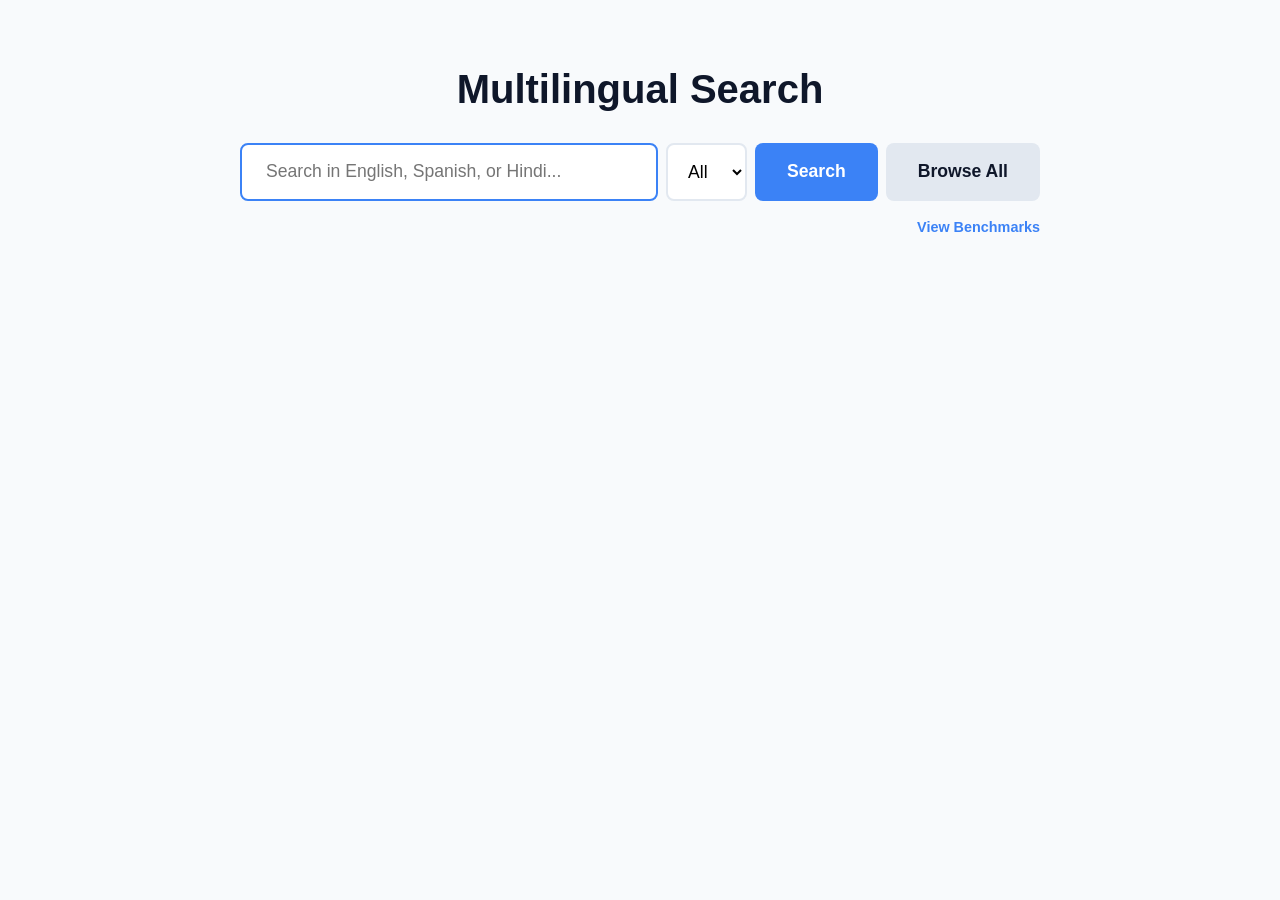
==== templates/index.html @ 810517fe "Complete Multilingual Text Retriever implementation with Classical DSA" ====
<!DOCTYPE html>
<html lang="en">
<head>
    <meta charset="UTF-8">
    <meta name="viewport" content="width=device-width, initial-scale=1.0">
    <title>Multilingual Text Retrieval</title>
    <link rel="stylesheet" href="/static/style.css">
</head>
<body>
    <div class="container">
        <header>
            <h1>Multilingual Search</h1>
            <div class="search-box">
                <input type="text" id="searchInput" placeholder="Search in English, Spanish, or Hindi..." autofocus>
                <select id="langFilter">
                    <option value="all">All</option>
                    <option value="en">EN</option>
                    <option value="es">ES</option>
                    <option value="hi">HI</option>
                </select>
                <button onclick="performSearch()">Search</button>
                <button onclick="performSearch(true)" class="secondary-btn">Browse All</button>
            </div>
            <div class="meta-info">
                <span id="latency" class="latency"></span>
                <a href="/benchmark" class="benchmark-link">View Benchmarks</a>
            </div>
            <div id="correction" class="correction-note" style="display: none;"></div>
        </header>
        
        <main id="resultsContainer">
            <!-- Results will be injected here -->
        </main>
    </div>

    <script>
        document.getElementById('searchInput').addEventListener('keypress', function(e) {
            if (e.key === 'Enter') {
                performSearch();
            }
        });

        async function performSearch(isBrowse = false) {
            let query = document.getElementById('searchInput').value.trim();
            if (isBrowse) {
                query = '';
                document.getElementById('searchInput').value = '';
            } else if (!query) {
                return;
            }

            const lang = document.getElementById('langFilter').value;
            const resultsContainer = document.getElementById('resultsContainer');
            const latencySpan = document.getElementById('latency');
            const correctionDiv = document.getElementById('correction');
            
            resultsContainer.innerHTML = '<div class="loading">Searching...</div>';
            latencySpan.textContent = '';
            correctionDiv.style.display = 'none';

            try {
                const response = await fetch(`/search?q=${encodeURIComponent(query)}&lang=${lang}`);
                const data = await response.json();
                
                latencySpan.textContent = `Query latency: ${data.latency} ms`;
                
                if (data.corrected_query) {
                    correctionDiv.textContent = `Showing results for: ${data.corrected_query}`;
                    correctionDiv.style.display = 'block';
                }

                if (data.results.length === 0) {
                    resultsContainer.innerHTML = '<div class="no-results">No results found.</div>';
                    return;
                }

                resultsContainer.innerHTML = data.results.map(result => `
                    <div class="result-item">
                        <div class="result-header">
                            <h3 class="result-title">${result.title}</h3>
                            <span class="lang-tag">${result.lang.toUpperCase()}</span>
                        </div>
                        <p class="result-snippet">${result.snippet}</p>
                        <div class="result-score">Relevance Score: ${result.score}</div>
                    </div>
                `).join('');
            } catch (error) {
                resultsContainer.innerHTML = '<div class="error">An error occurred during search.</div>';
            }
        }
    </script>
</body>
</html>
---- static/style.css ----
:root {
    --primary-color: #3b82f6;
    --primary-hover: #2563eb;
    --bg-color: #f8fafc;
    --text-main: #1e293b;
    --text-muted: #64748b;
    --border-color: #e2e8f0;
}

body {
    font-family: -apple-system, BlinkMacSystemFont, "Segoe UI", Roboto, Helvetica, Arial, sans-serif;
    background-color: var(--bg-color);
    color: var(--text-main);
    line-height: 1.5;
    margin: 0;
    padding: 0;
}

.container {
    max-width: 800px;
    margin: 0 auto;
    padding: 2rem;
}

header {
    margin-bottom: 2rem;
    text-align: center;
}

h1 {
    font-size: 2.5rem;
    font-weight: 700;
    margin-bottom: 1.5rem;
    color: #0f172a;
}

.search-box {
    display: flex;
    gap: 0.5rem;
    margin-bottom: 1rem;
}

input[type="text"] {
    flex: 1;
    padding: 1rem 1.5rem;
    font-size: 1.1rem;
    border: 2px solid var(--border-color);
    border-radius: 8px;
    outline: none;
    transition: border-color 0.2s;
}

input[type="text"]:focus {
    border-color: var(--primary-color);
}

button {
    padding: 1rem 2rem;
    font-size: 1.1rem;
    font-weight: 600;
    color: white;
    background-color: var(--primary-color);
    border: none;
    border-radius: 8px;
    cursor: pointer;
    transition: background-color 0.2s;
}

button:hover {
    background-color: var(--primary-hover);
}

.meta-info {
    display: flex;
    justify-content: space-between;
    align-items: center;
    font-size: 0.9rem;
    color: var(--text-muted);
}

.benchmark-link {
    color: var(--primary-color);
    text-decoration: none;
    font-weight: 600;
}

.benchmark-link:hover {
    text-decoration: underline;
}

.correction-note {
    text-align: left;
    margin-top: 1rem;
    padding: 0.75rem;
    background-color: #fffbeb;
    color: #b45309;
    border-radius: 6px;
    font-style: italic;
}

.result-item {
    background: white;
    padding: 1.5rem;
    margin-bottom: 1rem;
    border-radius: 8px;
    border: 1px solid var(--border-color);
    box-shadow: 0 1px 3px rgba(0,0,0,0.05);
}

.result-header {
    display: flex;
    align-items: center;
    gap: 1rem;
    margin-bottom: 0.5rem;
}

.result-title {
    margin: 0;
    font-size: 1.25rem;
    color: var(--primary-color);
}

.lang-tag {
    font-size: 0.75rem;
    font-weight: 700;
    padding: 0.2rem 0.5rem;
    background-color: #e0e7ff;
    color: #4338ca;
    border-radius: 4px;
}

.result-snippet {
    margin: 0 0 1rem 0;
    color: var(--text-main);
}

.result-score {
    font-size: 0.85rem;
    color: var(--text-muted);
}

/* Benchmark specific styles */
.benchmark-page header {
    text-align: left;
    display: flex;
    justify-content: space-between;
    align-items: center;
}

.back-link {
    color: var(--text-muted);
    text-decoration: none;
}

.back-link:hover {
    color: var(--text-main);
}

.benchmark-section {
    background: white;
    padding: 2rem;
    border-radius: 8px;
    border: 1px solid var(--border-color);
    margin-bottom: 2rem;
}

.benchmark-table {
    width: 100%;
    border-collapse: collapse;
    margin-top: 1rem;
}

.benchmark-table th, .benchmark-table td {
    padding: 1rem;
    text-align: left;
    border-bottom: 1px solid var(--border-color);
}

.benchmark-table th {
    font-weight: 600;
    color: var(--text-main);
    background-color: #f8fafc;
}

.stat-box {
    text-align: center;
    padding: 2rem;
    background: #f0fdf4;
    border-radius: 8px;
    border: 1px solid #bbf7d0;
}

.stat-value {
    display: block;
    font-size: 3rem;
    font-weight: 700;
    color: #166534;
}

.stat-label {
    color: #15803d;
    font-weight: 500;
}
mark {
    background-color: #fef08a;
    color: #1e293b;
    padding: 0 0.2rem;
    border-radius: 2px;
}  
.secondary-btn {
    background-color: #e2e8f0;
    color: #0f172a;
}
.secondary-btn:hover {
    background-color: #cbd5e1;
}
select {
    padding: 1rem;
    font-size: 1.1rem;
    border: 2px solid var(--border-color);
    border-radius: 8px;
    outline: none;
    background-color: white;
}
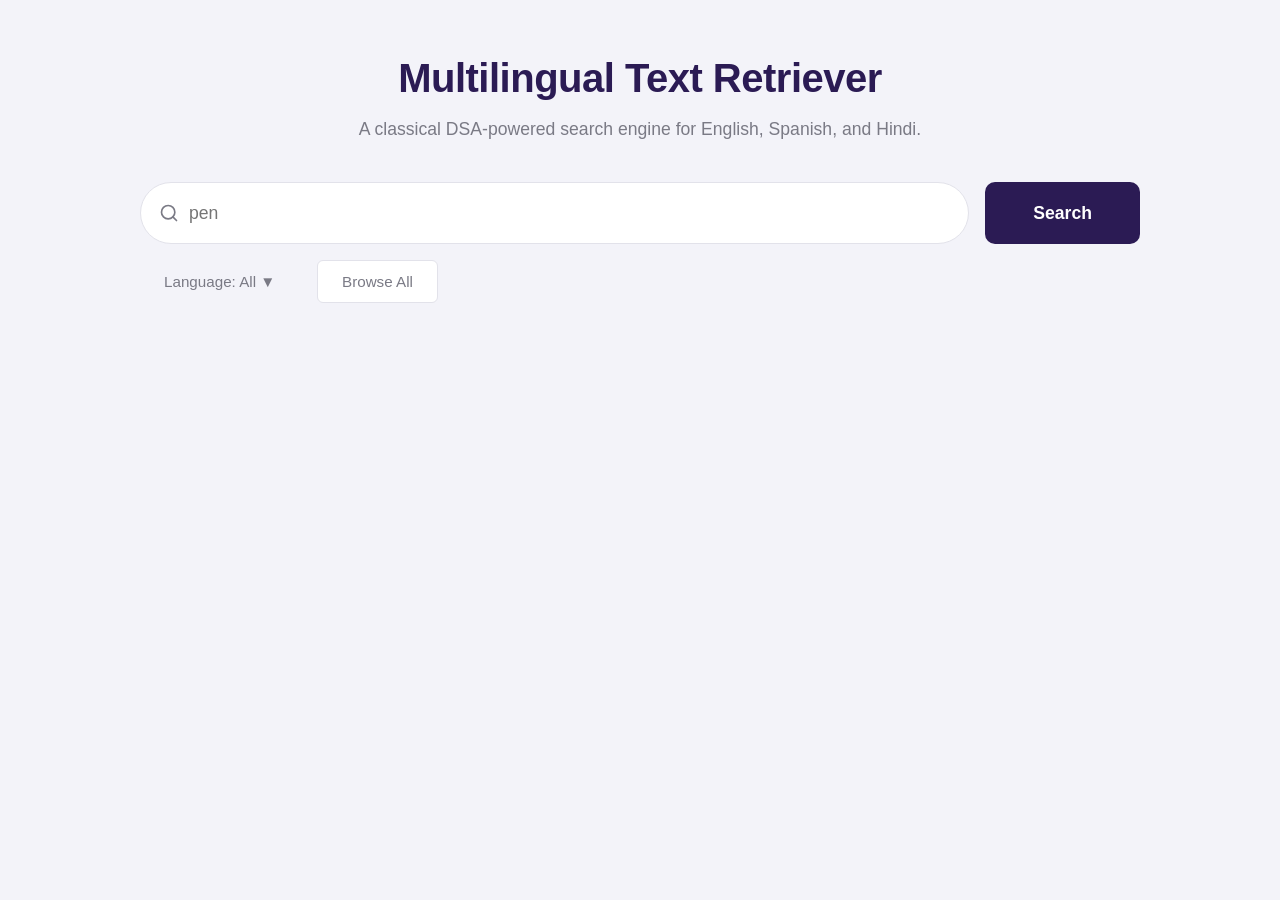
==== commit a54738a7: "fix: link home with ghar in synonym graph and index titles in inverted index" ====
--- a/templates/index.html
+++ b/templates/index.html
@@ -9,19 +9,30 @@
 <body>
     <div class="container">
         <header>
-            <h1>Multilingual Search</h1>
-            <div class="search-box">
-                <input type="text" id="searchInput" placeholder="Search in English, Spanish, or Hindi..." autofocus>
-                <select id="langFilter">
-                    <option value="all">All</option>
-                    <option value="en">EN</option>
-                    <option value="es">ES</option>
-                    <option value="hi">HI</option>
+            <div class="hero-section">
+                <h1>Multilingual Text Retriever</h1>
+                <p class="tagline">A classical DSA-powered search engine for English, Spanish, and Hindi.</p>
+            </div>
+            <div class="search-top-row">
+                <div class="search-input-wrapper">
+                    <svg class="search-icon" xmlns="http://www.w3.org/2000/svg" viewBox="0 0 24 24" fill="none" stroke="#7a7a85" stroke-width="2" stroke-linecap="round" stroke-linejoin="round">
+                        <circle cx="11" cy="11" r="8"></circle>
+                        <line x1="21" y1="21" x2="16.65" y2="16.65"></line>
+                    </svg>
+                    <input type="text" id="searchInput" placeholder="pen" autofocus>
+                </div>
+                <button class="search-btn" onclick="performSearch()">Search</button>
+            </div>
+            <div class="search-bottom-row">
+                <select id="langFilter" class="custom-select">
+                    <option value="all">Language: All ▼</option>
+                    <option value="en">Language: EN</option>
+                    <option value="es">Language: ES</option>
+                    <option value="hi">Language: HI</option>
                 </select>
-                <button onclick="performSearch()">Search</button>
-                <button onclick="performSearch(true)" class="secondary-btn">Browse All</button>
+                <button onclick="performSearch(true)" class="browse-btn">Browse All</button>
             </div>
-            <div class="meta-info">
+            <div class="meta-info" style="display: none;">
                 <span id="latency" class="latency"></span>
                 <a href="/benchmark" class="benchmark-link">View Benchmarks</a>
             </div>
@@ -76,12 +87,13 @@
 
                 resultsContainer.innerHTML = data.results.map(result => `
                     <div class="result-item">
-                        <div class="result-header">
+                        <div class="lang-tag-wrapper">
+                            <span class="lang-tag lang-${result.lang.toLowerCase()}">${result.lang.toUpperCase()}</span>
+                        </div>
+                        <div class="result-content">
                             <h3 class="result-title">${result.title}</h3>
-                            <span class="lang-tag">${result.lang.toUpperCase()}</span>
+                            <p class="result-snippet">${result.snippet}</p>
                         </div>
-                        <p class="result-snippet">${result.snippet}</p>
-                        <div class="result-score">Relevance Score: ${result.score}</div>
                     </div>
                 `).join('');
             } catch (error) {
--- a/static/style.css
+++ b/static/style.css
@@ -1,10 +1,8 @@
 :root {
-    --primary-color: #3b82f6;
-    --primary-hover: #2563eb;
-    --bg-color: #f8fafc;
-    --text-main: #1e293b;
-    --text-muted: #64748b;
-    --border-color: #e2e8f0;
+    --bg-color: #f3f3f9;
+    --text-main: #2d2d32;
+    --text-muted: #7a7a85;
+    --border-color: #e2e2ea;
 }
 
 body {
@@ -17,79 +15,137 @@
 }
 
 .container {
-    max-width: 800px;
+    max-width: 1000px;
     margin: 0 auto;
-    padding: 2rem;
+    padding: 3rem 2rem;
 }
 
 header {
     margin-bottom: 2rem;
-    text-align: center;
 }
 
-h1 {
-    font-size: 2.5rem;
-    font-weight: 700;
-    margin-bottom: 1.5rem;
-    color: #0f172a;
-}
-
-.search-box {
+.search-top-row {
     display: flex;
-    gap: 0.5rem;
+    gap: 1rem;
     margin-bottom: 1rem;
 }
 
-input[type="text"] {
+.search-input-wrapper {
     flex: 1;
-    padding: 1rem 1.5rem;
-    font-size: 1.1rem;
-    border: 2px solid var(--border-color);
-    border-radius: 8px;
-    outline: none;
-    transition: border-color 0.2s;
+    position: relative;
+    display: flex;
+    align-items: center;
 }
 
-input[type="text"]:focus {
-    border-color: var(--primary-color);
+.search-icon {
+    position: absolute;
+    left: 1.2rem;
+    width: 20px;
+    height: 20px;
 }
 
-button {
-    padding: 1rem 2rem;
+input[type="text"] {
+    width: 100%;
+    padding: 1.2rem 1.5rem 1.2rem 3rem;
+    font-size: 1.1rem;
+    border: 1px solid var(--border-color);
+    border-radius: 50px;
+    outline: none;
+    box-sizing: border-box;
+    color: var(--text-main);
+}
+
+.search-btn {
+    padding: 1rem 3rem;
     font-size: 1.1rem;
     font-weight: 600;
     color: white;
-    background-color: var(--primary-color);
+    background-color: #2b1b54;
     border: none;
-    border-radius: 8px;
+    border-radius: 10px;
     cursor: pointer;
-    transition: background-color 0.2s;
 }
 
-button:hover {
-    background-color: var(--primary-hover);
+.search-bottom-row {
+    display: flex;
+    gap: 1rem;
 }
 
-.meta-info {
+.custom-select, .browse-btn {
+    background-color: white;
+    border: 1px solid var(--border-color);
+    border-radius: 6px;
+    color: var(--text-muted);
+    font-size: 0.95rem;
+    padding: 0.75rem 1.5rem;
+    cursor: pointer;
+    box-sizing: border-box;
+}
+
+select#langFilter {
+    border: none;
+    outline: none;
+    background: transparent;
+    color: var(--text-muted);
+    font-size: 0.95rem;
+    cursor: pointer;
+    appearance: none;
+}
+
+.result-item {
+    background: white;
+    padding: 1.5rem;
+    margin-bottom: 1rem;
+    border-radius: 8px;
     display: flex;
-    justify-content: space-between;
-    align-items: center;
-    font-size: 0.9rem;
+    align-items: flex-start;
+    gap: 1.5rem;
+    box-shadow: 0 1px 3px rgba(0,0,0,0.02);
+}
+
+.lang-tag-wrapper {
+    flex-shrink: 0;
+}
+
+.lang-tag {
+    font-size: 0.85rem;
+    font-weight: 700;
+    padding: 0.4rem 0.8rem;
+    color: white;
+    border-radius: 6px;
+    display: inline-block;
+}
+
+.lang-en { background-color: #3bb394; }
+.lang-hi { background-color: #f5a623; }
+.lang-es { background-color: #e06655; }
+
+.result-content {
+    flex: 1;
+}
+
+.result-title {
+    margin: 0 0 0.75rem 0;
+    font-size: 1.1rem;
+    font-weight: 700;
+    color: var(--text-main);
+}
+
+.result-snippet {
+    margin: 0;
+    font-size: 0.95rem;
     color: var(--text-muted);
 }
 
-.benchmark-link {
-    color: var(--primary-color);
-    text-decoration: none;
+mark {
+    background-color: #fdf0c3;
+    color: var(--text-main);
+    padding: 0 0.1rem;
+    border-radius: 3px;
     font-weight: 600;
 }
 
-.benchmark-link:hover {
-    text-decoration: underline;
-}
-
 .correction-note {
-    text-align: left;
     margin-top: 1rem;
     padding: 0.75rem;
     background-color: #fffbeb;
@@ -97,128 +153,19 @@
     border-radius: 6px;
     font-style: italic;
 }
-
-.result-item {
-    background: white;
-    padding: 1.5rem;
-    margin-bottom: 1rem;
-    border-radius: 8px;
-    border: 1px solid var(--border-color);
-    box-shadow: 0 1px 3px rgba(0,0,0,0.05);
+.hero-section {
+    text-align: center;
+    margin-bottom: 2.5rem;
 }
-
-.result-header {
-    display: flex;
-    align-items: center;
-    gap: 1rem;
-    margin-bottom: 0.5rem;
+.hero-section h1 {
+    font-size: 2.5rem;
+    font-weight: 800;
+    color: #2b1b54;
+    margin: 0 0 0.5rem 0;
+    letter-spacing: -0.5px;
 }
-
-.result-title {
+.hero-section .tagline {
+    font-size: 1.1rem;
+    color: var(--text-muted);
     margin: 0;
-    font-size: 1.25rem;
-    color: var(--primary-color);
-}
-
-.lang-tag {
-    font-size: 0.75rem;
-    font-weight: 700;
-    padding: 0.2rem 0.5rem;
-    background-color: #e0e7ff;
-    color: #4338ca;
-    border-radius: 4px;
-}
-
-.result-snippet {
-    margin: 0 0 1rem 0;
-    color: var(--text-main);
-}
-
-.result-score {
-    font-size: 0.85rem;
-    color: var(--text-muted);
-}
-
-/* Benchmark specific styles */
-.benchmark-page header {
-    text-align: left;
-    display: flex;
-    justify-content: space-between;
-    align-items: center;
-}
-
-.back-link {
-    color: var(--text-muted);
-    text-decoration: none;
-}
-
-.back-link:hover {
-    color: var(--text-main);
-}
-
-.benchmark-section {
-    background: white;
-    padding: 2rem;
-    border-radius: 8px;
-    border: 1px solid var(--border-color);
-    margin-bottom: 2rem;
-}
-
-.benchmark-table {
-    width: 100%;
-    border-collapse: collapse;
-    margin-top: 1rem;
-}
-
-.benchmark-table th, .benchmark-table td {
-    padding: 1rem;
-    text-align: left;
-    border-bottom: 1px solid var(--border-color);
-}
-
-.benchmark-table th {
-    font-weight: 600;
-    color: var(--text-main);
-    background-color: #f8fafc;
-}
-
-.stat-box {
-    text-align: center;
-    padding: 2rem;
-    background: #f0fdf4;
-    border-radius: 8px;
-    border: 1px solid #bbf7d0;
-}
-
-.stat-value {
-    display: block;
-    font-size: 3rem;
-    font-weight: 700;
-    color: #166534;
-}
-
-.stat-label {
-    color: #15803d;
-    font-weight: 500;
-}
-mark {
-    background-color: #fef08a;
-    color: #1e293b;
-    padding: 0 0.2rem;
-    border-radius: 2px;
-}  
-.secondary-btn {
-    background-color: #e2e8f0;
-    color: #0f172a;
-}
-.secondary-btn:hover {
-    background-color: #cbd5e1;
-}
-select {
-    padding: 1rem;
-    font-size: 1.1rem;
-    border: 2px solid var(--border-color);
-    border-radius: 8px;
-    outline: none;
-    background-color: white;
 }
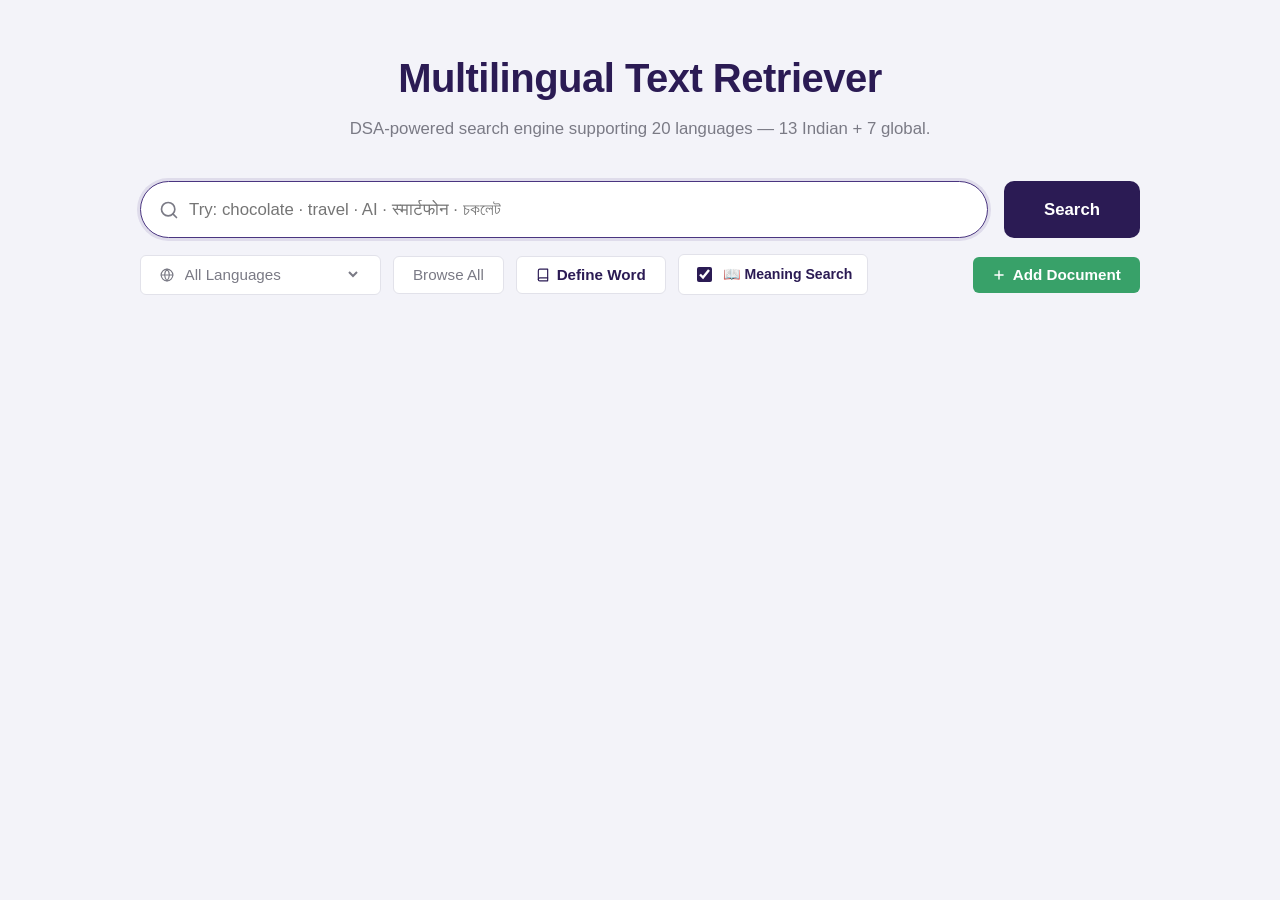
==== commit 752e549d: "feat: integrate Wiktionary semantic meaning retrieval with O(1) LRU cache, clean headword filtering," ====
--- a/templates/index.html
+++ b/templates/index.html
@@ -7,99 +7,578 @@
     <link rel="stylesheet" href="/static/style.css">
 </head>
 <body>
-    <div class="container">
-        <header>
-            <div class="hero-section">
-                <h1>Multilingual Text Retriever</h1>
-                <p class="tagline">A classical DSA-powered search engine for English, Spanish, and Hindi.</p>
+
+<!-- ═══════════════════════  ADD DOCUMENT MODAL  ════════════════════════ -->
+<div id="addModal" class="modal-overlay" style="display:none;" onclick="closeModalOnBackdrop(event)">
+    <div class="modal-box">
+        <h2>➕ Add New Document</h2>
+
+        <label for="newTitle">Title</label>
+        <input type="text" id="newTitle" placeholder="e.g. Biryani Recipe">
+
+        <label for="newLang">Language</label>
+        <select id="newLang">
+            <optgroup label="Indian Languages">
+                <option value="hi">Hindi (हिन्दी)</option>
+                <option value="bn">Bengali (বাংলা)</option>
+                <option value="te">Telugu (తెలుగు)</option>
+                <option value="mr">Marathi (मराठी)</option>
+                <option value="ta">Tamil (தமிழ்)</option>
+                <option value="ur">Urdu (اردو)</option>
+                <option value="gu">Gujarati (ગુજરાતી)</option>
+                <option value="kn">Kannada (ಕನ್ನಡ)</option>
+                <option value="ml">Malayalam (മലയാളം)</option>
+                <option value="or">Odia (ଓଡ଼ିଆ)</option>
+                <option value="pa">Punjabi (ਪੰਜਾਬੀ)</option>
+                <option value="as">Assamese (অসমীয়া)</option>
+                <option value="sa">Sanskrit (संस्कृतम्)</option>
+            </optgroup>
+            <optgroup label="Other Languages">
+                <option value="en" selected>English</option>
+                <option value="es">Spanish (Español)</option>
+                <option value="fr">French (Français)</option>
+                <option value="de">German (Deutsch)</option>
+                <option value="pt">Portuguese (Português)</option>
+                <option value="ar">Arabic (العربية)</option>
+                <option value="zh">Chinese (中文)</option>
+            </optgroup>
+        </select>
+
+        <label for="newText">Content</label>
+        <textarea id="newText" placeholder="Enter the document content here..."></textarea>
+
+        <div class="modal-actions">
+            <button class="btn-cancel" onclick="closeModal()">Cancel</button>
+            <button class="btn-submit" onclick="submitDoc()">Add Document</button>
+        </div>
+    </div>
+</div>
+
+<!-- ═══════════════════════  DEFINE WORD MODAL  ════════════════════════ -->
+<div id="defineModal" class="modal-overlay" style="display:none;" onclick="closeDefineModalOnBackdrop(event)">
+    <div class="modal-box define-modal-box">
+        <div class="modal-header">
+            <h2>📖 Wiktionary Dictionary Lookup</h2>
+            <button class="modal-close-x" onclick="closeDefineModal()" title="Close">✕</button>
+        </div>
+        <p class="modal-subtitle">Instant word meanings across 20+ languages powered by Wiktionary REST API & LRU Caching.</p>
+
+        <div class="define-input-group">
+            <input type="text" id="defineWordInput" placeholder="Enter any word (e.g., algorithm, tecnología, किताब)..." onkeypress="handleDefineKeyPress(event)">
+            <select id="defineLangSelect">
+                <option value="all">Auto / All Languages</option>
+                <optgroup label="Indian Languages">
+                    <option value="hi">Hindi (हिन्दी)</option>
+                    <option value="bn">Bengali (বাংলা)</option>
+                    <option value="te">Telugu (తెలుగు)</option>
+                    <option value="mr">Marathi (मराठी)</option>
+                    <option value="ta">Tamil (தமிழ்)</option>
+                    <option value="ur">Urdu (اردو)</option>
+                    <option value="gu">Gujarati (ગુજરાતી)</option>
+                    <option value="kn">Kannada (ಕನ್ನಡ)</option>
+                    <option value="ml">Malayalam (മലയാളം)</option>
+                    <option value="or">Odia (ଓଡ଼ିଆ)</option>
+                    <option value="pa">Punjabi (ਪੰਜਾਬੀ)</option>
+                    <option value="as">Assamese (অসমীয়া)</option>
+                    <option value="sa">Sanskrit (संस्कृतम्)</option>
+                </optgroup>
+                <optgroup label="Other Languages">
+                    <option value="en">English</option>
+                    <option value="es">Spanish (Español)</option>
+                    <option value="fr">French (Français)</option>
+                    <option value="de">German (Deutsch)</option>
+                    <option value="pt">Portuguese (Português)</option>
+                    <option value="ar">Arabic (العربية)</option>
+                    <option value="zh">Chinese (中文)</option>
+                </optgroup>
+            </select>
+            <button class="btn-lookup" onclick="lookupDefinitionModal()">Lookup</button>
+        </div>
+
+        <div id="modalDefinitionResult" class="definition-result-area"></div>
+    </div>
+</div>
+
+<!-- ═══════════════════════  MAIN PAGE  ═════════════════════════════════ -->
+<div class="container">
+    <header>
+        <div class="hero-section">
+            <h1>Multilingual Text Retriever</h1>
+            <p class="tagline">DSA-powered search engine supporting 20 languages — 13 Indian + 7 global.</p>
+        </div>
+
+        <!-- Search bar -->
+        <div class="search-top-row">
+            <div class="search-input-wrapper">
+                <svg class="search-icon" xmlns="http://www.w3.org/2000/svg" viewBox="0 0 24 24"
+                     fill="none" stroke="#7a7a85" stroke-width="2" stroke-linecap="round" stroke-linejoin="round">
+                    <circle cx="11" cy="11" r="8"></circle>
+                    <line x1="21" y1="21" x2="16.65" y2="16.65"></line>
+                </svg>
+                <input type="text" id="searchInput"
+                       placeholder="Try: chocolate · travel · AI · स्मार्टफोन · চকলেট"
+                       autofocus>
             </div>
-            <div class="search-top-row">
-                <div class="search-input-wrapper">
-                    <svg class="search-icon" xmlns="http://www.w3.org/2000/svg" viewBox="0 0 24 24" fill="none" stroke="#7a7a85" stroke-width="2" stroke-linecap="round" stroke-linejoin="round">
-                        <circle cx="11" cy="11" r="8"></circle>
-                        <line x1="21" y1="21" x2="16.65" y2="16.65"></line>
-                    </svg>
-                    <input type="text" id="searchInput" placeholder="pen" autofocus>
-                </div>
-                <button class="search-btn" onclick="performSearch()">Search</button>
+            <button class="search-btn" onclick="performSearch()">Search</button>
+        </div>
+
+        <!-- Controls row -->
+        <div class="search-bottom-row">
+            <div class="custom-select-wrapper">
+                <svg width="14" height="14" viewBox="0 0 24 24" fill="none"
+                     stroke="#7a7a85" stroke-width="2" stroke-linecap="round" stroke-linejoin="round">
+                    <circle cx="12" cy="12" r="10"/><line x1="2" y1="12" x2="22" y2="12"/>
+                    <path d="M12 2a15.3 15.3 0 0 1 4 10 15.3 15.3 0 0 1-4 10 15.3 15.3 0 0 1-4-10 15.3 15.3 0 0 1 4-10z"/>
+                </svg>
+                <select id="langFilter" onchange="performSearch()">
+                    <option value="all">All Languages</option>
+                    <optgroup label="Indian Languages">
+                        <option value="hi">Hindi (हिन्दी)</option>
+                        <option value="bn">Bengali (বাংলা)</option>
+                        <option value="te">Telugu (తెలుగు)</option>
+                        <option value="mr">Marathi (मराठी)</option>
+                        <option value="ta">Tamil (தமிழ்)</option>
+                        <option value="ur">Urdu (اردو)</option>
+                        <option value="gu">Gujarati (ગુજરાતી)</option>
+                        <option value="kn">Kannada (ಕನ್ನಡ)</option>
+                        <option value="ml">Malayalam (മലയാളം)</option>
+                        <option value="or">Odia (ଓଡ଼ିଆ)</option>
+                        <option value="pa">Punjabi (ਪੰਜਾਬੀ)</option>
+                        <option value="as">Assamese (অসমীয়া)</option>
+                        <option value="sa">Sanskrit (संस्कृतम्)</option>
+                    </optgroup>
+                    <optgroup label="Other Languages">
+                        <option value="en">English</option>
+                        <option value="es">Spanish (Español)</option>
+                        <option value="fr">French (Français)</option>
+                        <option value="de">German (Deutsch)</option>
+                        <option value="pt">Portuguese (Português)</option>
+                        <option value="ar">Arabic (العربية)</option>
+                        <option value="zh">Chinese (中文)</option>
+                    </optgroup>
+                </select>
             </div>
-            <div class="search-bottom-row">
-                <select id="langFilter" class="custom-select">
-                    <option value="all">Language: All ▼</option>
-                    <option value="en">Language: EN</option>
-                    <option value="es">Language: ES</option>
-                    <option value="hi">Language: HI</option>
-                </select>
-                <button onclick="performSearch(true)" class="browse-btn">Browse All</button>
+
+            <button class="browse-btn" onclick="performSearch(true)">Browse All</button>
+
+            <button class="define-trigger-btn" onclick="openDefineModal()">
+                <svg width="14" height="14" viewBox="0 0 24 24" fill="none" stroke="currentColor" stroke-width="2" stroke-linecap="round" stroke-linejoin="round">
+                    <path d="M4 19.5A2.5 2.5 0 0 1 6.5 17H20"/>
+                    <path d="M6.5 2H20v20H6.5A2.5 2.5 0 0 1 4 19.5v-15A2.5 2.5 0 0 1 6.5 2z"/>
+                </svg>
+                Define Word
+            </button>
+
+            <label class="toggle-meaning-label" title="Search documents that have the same dictionary meaning (via Wiktionary API)">
+                <input type="checkbox" id="meaningToggle" checked onchange="performSearch()">
+                <span>📖 Meaning Search</span>
+            </label>
+
+            <button class="add-doc-btn" onclick="openModal()">
+                <svg width="14" height="14" viewBox="0 0 24 24" fill="none"
+                     stroke="white" stroke-width="2.5" stroke-linecap="round">
+                    <line x1="12" y1="5" x2="12" y2="19"/><line x1="5" y1="12" x2="19" y2="12"/>
+                </svg>
+                Add Document
+            </button>
+        </div>
+
+        <!-- Latency + benchmark -->
+        <div class="meta-info" id="metaInfo" style="display:none;">
+            <span id="latency" class="latency"></span>
+            <a href="/benchmark" class="benchmark-link">View Benchmarks →</a>
+        </div>
+
+        <!-- Spell-correction note -->
+        <div id="correction" class="correction-note" style="display:none;"></div>
+    </header>
+
+    <!-- Wiktionary Inline Definition Box -->
+    <div id="inlineDefinitionBox" style="display:none;"></div>
+
+    <main id="resultsContainer">
+        <!-- results injected here -->
+    </main>
+</div>
+
+<!-- ═══════════════════════  SCRIPTS  ═══════════════════════════════════ -->
+<script>
+// ── Language display map ──────────────────────────────────────────────────
+const LANG_NAMES = {
+    hi:'HI', bn:'BN', te:'TE', mr:'MR', ta:'TA', ur:'UR',
+    gu:'GU', kn:'KN', ml:'ML', or:'OR', pa:'PA', as:'AS', sa:'SA',
+    en:'EN', es:'ES', fr:'FR', de:'DE', pt:'PT', ar:'AR', zh:'ZH'
+};
+
+// ── Search ────────────────────────────────────────────────────────────────
+document.getElementById('searchInput').addEventListener('keypress', e => {
+    if (e.key === 'Enter') performSearch();
+});
+
+async function performSearch(isBrowse = false) {
+    let query = document.getElementById('searchInput').value.trim();
+    const inlineDefBox = document.getElementById('inlineDefinitionBox');
+    inlineDefBox.style.display = 'none';
+    inlineDefBox.innerHTML = '';
+
+    if (isBrowse) {
+        query = '';
+        document.getElementById('searchInput').value = '';
+    } else if (!query) {
+        return;
+    }
+
+    const lang = document.getElementById('langFilter').value;
+    const useMeaning = document.getElementById('meaningToggle') ? document.getElementById('meaningToggle').checked : true;
+    const resultsContainer = document.getElementById('resultsContainer');
+    const latencySpan      = document.getElementById('latency');
+    const correctionDiv    = document.getElementById('correction');
+    const metaInfo         = document.getElementById('metaInfo');
+
+    resultsContainer.innerHTML = '<div class="loading">Searching & retrieving meanings...</div>';
+    latencySpan.textContent = '';
+    correctionDiv.style.display = 'none';
+
+    try {
+        const res  = await fetch(`/search?q=${encodeURIComponent(query)}&lang=${lang}&meaning=${useMeaning}`);
+        const data = await res.json();
+
+        metaInfo.style.display = 'flex';
+        latencySpan.textContent = `⏱ ${data.latency} ms`;
+
+        if (data.corrected_query) {
+            correctionDiv.innerHTML = `Did you mean: "<strong>${escapeHtml(data.corrected_query)}</strong>"? 
+                <a href="javascript:void(0)" onclick="openDefineModal('${escapeJs(data.corrected_query)}', '${lang}')" style="margin-left:0.5rem;color:var(--accent);text-decoration:underline;">📖 Define</a>`;
+            correctionDiv.style.display = 'block';
+        }
+
+        // Display Meaning Search Banner if Wiktionary returned definitions
+        if (data.meaning_info && data.meaning_info.definitions && data.meaning_info.definitions.length > 0) {
+            const mInfo = data.meaning_info;
+            const defsHtml = mInfo.definitions.map(d => `
+                <div class="meaning-def-item">
+                    <strong>${escapeHtml(d.word)}</strong>: ${escapeHtml(d.summary)}
+                    ${d.wiktionary_url ? `<a href="${d.wiktionary_url}" target="_blank" rel="noopener" style="margin-left:0.4rem;font-size:0.8rem;color:var(--accent-light);">Wiktionary ↗</a>` : ''}
+                </div>
+            `).join('');
+
+            const termsHtml = (mInfo.meaning_terms && mInfo.meaning_terms.length > 0)
+                ? `<div class="meaning-expansion-pills">
+                    <span>Expanded meaning concepts in index:</span>
+                    ${mInfo.meaning_terms.map(t => `<span class="meaning-expansion-pill">${escapeHtml(t)}</span>`).join('')}
+                   </div>`
+                : '';
+
+            inlineDefBox.innerHTML = `
+                <div class="meaning-search-banner">
+                    <div class="meaning-banner-header">
+                        <div class="meaning-banner-title">
+                            <span>📖 Wiktionary Meaning Search Active</span>
+                            <span class="meaning-banner-cached">Semantic Retrieval</span>
+                        </div>
+                        <button class="definition-close-btn" onclick="dismissInlineDefinition()" title="Dismiss">✕</button>
+                    </div>
+                    ${defsHtml}
+                    ${termsHtml}
+                </div>
+            `;
+            inlineDefBox.style.display = 'block';
+        } else if (query) {
+            const primaryWord = (data.query_terms && data.query_terms.length > 0)
+                ? data.query_terms[0]
+                : query.split(/\s+/)[0];
+            if (primaryWord) {
+                fetchInlineDefinition(primaryWord, lang);
+            }
+        }
+
+        if (data.results.length === 0) {
+            resultsContainer.innerHTML = '<div class="no-results">No results found. Try a different query or language.</div>';
+            return;
+        }
+
+        resultsContainer.innerHTML = data.results.map(r => {
+            let pills = [];
+            if (r.matched_by_meaning && r.matched_by_meaning.length > 0) {
+                pills.push(`<span class="match-pill meaning-pill" title="Retrieved via Wiktionary semantic meaning">💡 Matched Meaning: <strong>${escapeHtml(r.matched_by_meaning.join(', '))}</strong></span>`);
+            }
+            if (r.matched_by_exact && r.matched_by_exact.length > 0) {
+                pills.push(`<span class="match-pill exact-pill" title="Exact query match">✓ Exact: <strong>${escapeHtml(r.matched_by_exact.join(', '))}</strong></span>`);
+            }
+            if (r.matched_by_synonym && r.matched_by_synonym.length > 0) {
+                pills.push(`<span class="match-pill syn-pill" title="Cross-lingual synonym">🌐 Synonym: <strong>${escapeHtml(r.matched_by_synonym.join(', '))}</strong></span>`);
+            }
+            const matchRow = pills.length > 0 ? `<div class="match-reasons-row">${pills.join('')}</div>` : '';
+
+            return `
+                <div class="result-item" id="doc-${r.id}">
+                    <button class="delete-btn" onclick="deleteDoc('${r.id}')" title="Delete document">✕</button>
+                    <div class="lang-tag-wrapper">
+                        <span class="lang-tag lang-${r.lang.toLowerCase()}">${LANG_NAMES[r.lang.toLowerCase()] || r.lang.toUpperCase()}</span>
+                    </div>
+                    <div class="result-content">
+                        <h3 class="result-title">
+                            ${r.title}
+                            <button class="define-word-mini-btn" onclick="openDefineModalForTitle('${escapeJs(r.title)}', '${r.lang}')" title="Look up meaning in Wiktionary">📖</button>
+                        </h3>
+                        <p class="result-snippet">${r.snippet}</p>
+                        ${matchRow}
+                        ${r.score !== 'N/A' ? `<p class="result-score">Score: ${r.score}</p>` : ''}
+                    </div>
+                </div>
+            `;
+        }).join('');
+    } catch (err) {
+        resultsContainer.innerHTML = '<div class="error">An error occurred during search. Please try again.</div>';
+    }
+}
+
+// ── Delete document ───────────────────────────────────────────────────────
+async function deleteDoc(docId) {
+    if (!confirm('Delete this document from the index?')) return;
+    try {
+        const res = await fetch(`/delete_document/${docId}`, { method: 'DELETE' });
+        const data = await res.json();
+        if (data.success) {
+            const card = document.getElementById(`doc-${docId}`);
+            if (card) {
+                card.style.transition = 'opacity 0.3s, transform 0.3s';
+                card.style.opacity = '0';
+                card.style.transform = 'translateX(20px)';
+                setTimeout(() => card.remove(), 300);
+            }
+            showToast('Document deleted.', 'success');
+        } else {
+            showToast(data.error || 'Could not delete.', 'error');
+        }
+    } catch {
+        showToast('Network error.', 'error');
+    }
+}
+
+// ── Add document modal ────────────────────────────────────────────────────
+function openModal() {
+    document.getElementById('addModal').style.display = 'flex';
+    document.getElementById('newTitle').focus();
+}
+function closeModal() {
+    document.getElementById('addModal').style.display = 'none';
+    document.getElementById('newTitle').value = '';
+    document.getElementById('newText').value  = '';
+    document.getElementById('newLang').value  = 'en';
+}
+function closeModalOnBackdrop(e) {
+    if (e.target === document.getElementById('addModal')) closeModal();
+}
+
+async function submitDoc() {
+    const title = document.getElementById('newTitle').value.trim();
+    const lang  = document.getElementById('newLang').value;
+    const text  = document.getElementById('newText').value.trim();
+
+    if (!title || !text) {
+        showToast('Please fill in both Title and Content.', 'error');
+        return;
+    }
+
+    try {
+        const res  = await fetch('/add_document', {
+            method: 'POST',
+            headers: { 'Content-Type': 'application/json' },
+            body: JSON.stringify({ title, lang, text })
+        });
+        const data = await res.json();
+
+        if (data.success) {
+            showToast(`Document "${title}" added (ID: ${data.id}).`, 'success');
+            closeModal();
+            // Refresh current view
+            const q = document.getElementById('searchInput').value.trim();
+            if (q) performSearch(); else performSearch(true);
+        } else {
+            showToast(data.error || 'Could not add document.', 'error');
+        }
+    } catch {
+        showToast('Network error.', 'error');
+    }
+}
+
+// ── Toast helper ──────────────────────────────────────────────────────────
+function showToast(msg, type = 'success') {
+    const t = document.createElement('div');
+    t.className = `toast ${type}`;
+    t.textContent = msg;
+    document.body.appendChild(t);
+    setTimeout(() => {
+        t.style.transition = 'opacity 0.4s';
+        t.style.opacity = '0';
+        setTimeout(() => t.remove(), 400);
+    }, 3000);
+}
+
+// ── Wiktionary Integration ────────────────────────────────────────────────
+function escapeHtml(str) {
+    if (!str) return '';
+    return String(str)
+        .replace(/&/g, '&amp;')
+        .replace(/</g, '&lt;')
+        .replace(/>/g, '&gt;')
+        .replace(/"/g, '&quot;')
+        .replace(/'/g, '&#039;');
+}
+
+function escapeJs(str) {
+    if (!str) return '';
+    return String(str).replace(/\\/g, '\\\\').replace(/'/g, "\\'").replace(/"/g, '\\"');
+}
+
+function renderDefinitionHtml(data, isInline = false) {
+    const cacheBadge = data.cached
+        ? `<span class="definition-cache-badge" title="Retrieved instantly from in-memory LRU cache">⚡ LRU Cache (O(1))</span>`
+        : `<span class="definition-cache-badge" style="background:#ecfdf5;color:#065f46;" title="Fetched via Wiktionary REST API">🌐 Wiktionary API</span>`;
+
+    const closeBtn = isInline
+        ? `<button class="definition-close-btn" onclick="dismissInlineDefinition()" title="Dismiss definition">✕</button>`
+        : '';
+
+    let entriesHtml = '';
+    if (data.entries && data.entries.length > 0) {
+        entriesHtml = data.entries.map(entry => `
+            <div class="definition-entry">
+                <div class="definition-entry-meta">
+                    <span class="definition-pos">${escapeHtml(entry.part_of_speech || 'Definition')}</span>
+                    <span class="definition-lang-badge">• ${escapeHtml(entry.language)}</span>
+                </div>
+                <ol class="definition-list">
+                    ${entry.definitions.map(d => `<li>${escapeHtml(d)}</li>`).join('')}
+                </ol>
             </div>
-            <div class="meta-info" style="display: none;">
-                <span id="latency" class="latency"></span>
-                <a href="/benchmark" class="benchmark-link">View Benchmarks</a>
+        `).join('');
+    } else {
+        entriesHtml = `<p style="color:var(--text-muted);font-style:italic;margin:0.5rem 0;">No definition entries available.</p>`;
+    }
+
+    return `
+        <div class="definition-card">
+            <div class="definition-header">
+                <div class="definition-title-group">
+                    <h3 class="definition-word">📖 ${escapeHtml(data.word)}</h3>
+                    ${cacheBadge}
+                    <span class="definition-source-badge">Wiktionary</span>
+                </div>
+                <div class="definition-actions">
+                    <a href="${data.wiktionary_url || ('https://en.wiktionary.org/wiki/' + encodeURIComponent(data.word))}" 
+                       target="_blank" rel="noopener" class="definition-link">
+                        Wiktionary Page ↗
+                    </a>
+                    ${closeBtn}
+                </div>
             </div>
-            <div id="correction" class="correction-note" style="display: none;"></div>
-        </header>
-        
-        <main id="resultsContainer">
-            <!-- Results will be injected here -->
-        </main>
-    </div>
-
-    <script>
-        document.getElementById('searchInput').addEventListener('keypress', function(e) {
-            if (e.key === 'Enter') {
-                performSearch();
-            }
-        });
-
-        async function performSearch(isBrowse = false) {
-            let query = document.getElementById('searchInput').value.trim();
-            if (isBrowse) {
-                query = '';
-                document.getElementById('searchInput').value = '';
-            } else if (!query) {
-                return;
-            }
-
-            const lang = document.getElementById('langFilter').value;
-            const resultsContainer = document.getElementById('resultsContainer');
-            const latencySpan = document.getElementById('latency');
-            const correctionDiv = document.getElementById('correction');
-            
-            resultsContainer.innerHTML = '<div class="loading">Searching...</div>';
-            latencySpan.textContent = '';
-            correctionDiv.style.display = 'none';
-
-            try {
-                const response = await fetch(`/search?q=${encodeURIComponent(query)}&lang=${lang}`);
-                const data = await response.json();
-                
-                latencySpan.textContent = `Query latency: ${data.latency} ms`;
-                
-                if (data.corrected_query) {
-                    correctionDiv.textContent = `Showing results for: ${data.corrected_query}`;
-                    correctionDiv.style.display = 'block';
-                }
-
-                if (data.results.length === 0) {
-                    resultsContainer.innerHTML = '<div class="no-results">No results found.</div>';
-                    return;
-                }
-
-                resultsContainer.innerHTML = data.results.map(result => `
-                    <div class="result-item">
-                        <div class="lang-tag-wrapper">
-                            <span class="lang-tag lang-${result.lang.toLowerCase()}">${result.lang.toUpperCase()}</span>
-                        </div>
-                        <div class="result-content">
-                            <h3 class="result-title">${result.title}</h3>
-                            <p class="result-snippet">${result.snippet}</p>
-                        </div>
-                    </div>
-                `).join('');
-            } catch (error) {
-                resultsContainer.innerHTML = '<div class="error">An error occurred during search.</div>';
-            }
-        }
-    </script>
+            <div class="definition-entries-container">
+                ${entriesHtml}
+            </div>
+        </div>
+    `;
+}
+
+async function fetchInlineDefinition(word, lang) {
+    const inlineBox = document.getElementById('inlineDefinitionBox');
+    if (!word) {
+        inlineBox.style.display = 'none';
+        return;
+    }
+
+    try {
+        const langParam = lang && lang !== 'all' ? `?lang=${encodeURIComponent(lang)}` : '';
+        const res = await fetch(`/api/define/${encodeURIComponent(word)}${langParam}`);
+        const data = await res.json();
+
+        if (data.found && data.entries && data.entries.length > 0) {
+            inlineBox.innerHTML = renderDefinitionHtml(data, true);
+            inlineBox.style.display = 'block';
+        } else {
+            inlineBox.style.display = 'none';
+            inlineBox.innerHTML = '';
+        }
+    } catch {
+        inlineBox.style.display = 'none';
+    }
+}
+
+function dismissInlineDefinition() {
+    const inlineBox = document.getElementById('inlineDefinitionBox');
+    inlineBox.style.display = 'none';
+    inlineBox.innerHTML = '';
+}
+
+function openDefineModal(initialWord = '', lang = 'all') {
+    const modal = document.getElementById('defineModal');
+    const input = document.getElementById('defineWordInput');
+    const select = document.getElementById('defineLangSelect');
+    const resultArea = document.getElementById('modalDefinitionResult');
+
+    modal.style.display = 'flex';
+    input.value = initialWord || '';
+    select.value = lang || 'all';
+    resultArea.innerHTML = '';
+
+    input.focus();
+    if (initialWord) {
+        lookupDefinitionModal();
+    }
+}
+
+function closeDefineModal() {
+    document.getElementById('defineModal').style.display = 'none';
+}
+
+function closeDefineModalOnBackdrop(e) {
+    if (e.target === document.getElementById('defineModal')) closeDefineModal();
+}
+
+function handleDefineKeyPress(e) {
+    if (e.key === 'Enter') lookupDefinitionModal();
+}
+
+async function lookupDefinitionModal() {
+    const word = document.getElementById('defineWordInput').value.trim();
+    const lang = document.getElementById('defineLangSelect').value;
+    const resultArea = document.getElementById('modalDefinitionResult');
+
+    if (!word) {
+        showToast('Please enter a word to define.', 'error');
+        return;
+    }
+
+    resultArea.innerHTML = '<div class="loading" style="padding:1.5rem 0;">Searching Wiktionary...</div>';
+
+    try {
+        const langParam = lang && lang !== 'all' ? `?lang=${encodeURIComponent(lang)}` : '';
+        const res = await fetch(`/api/define/${encodeURIComponent(word)}${langParam}`);
+        const data = await res.json();
+
+        if (data.found && data.entries && data.entries.length > 0) {
+            resultArea.innerHTML = renderDefinitionHtml(data, false);
+        } else {
+            resultArea.innerHTML = `
+                <div style="padding:1.5rem;text-align:center;color:var(--text-muted);background:#fafafa;border-radius:8px;border:1px solid #eee;">
+                    <p style="margin:0 0 0.5rem 0;font-weight:600;color:var(--text-main);">No definition found for "${escapeHtml(word)}"</p>
+                    <p style="font-size:0.88rem;margin:0;">Make sure the spelling is correct, or try selecting a different language edition.</p>
+                </div>
+            `;
+        }
+    } catch (err) {
+        resultArea.innerHTML = '<div class="error" style="padding:1.5rem 0;">Failed to fetch word meaning. Please check your connection.</div>';
+    }
+}
+
+function openDefineModalForTitle(rawTitle, lang) {
+    // Strip HTML tags and select first word of document title
+    const cleanText = rawTitle.replace(/<[^>]+>/g, '').trim();
+    const firstWord = cleanText.split(/\s+/)[0];
+    openDefineModal(firstWord, lang);
+}
+
+</script>
 </body>
 </html>
--- a/static/style.css
+++ b/static/style.css
@@ -3,8 +3,14 @@
     --text-main: #2d2d32;
     --text-muted: #7a7a85;
     --border-color: #e2e2ea;
-}
-
+    --accent: #2b1b54;
+    --accent-light: #4a3580;
+    --danger: #e53e3e;
+    --danger-hover: #c53030;
+    --success: #38a169;
+}
+
+/* ─── Base ─────────────────────────────────────────────── */
 body {
     font-family: -apple-system, BlinkMacSystemFont, "Segoe UI", Roboto, Helvetica, Arial, sans-serif;
     background-color: var(--bg-color);
@@ -20,152 +26,746 @@
     padding: 3rem 2rem;
 }
 
-header {
-    margin-bottom: 2rem;
-}
-
+header { margin-bottom: 2rem; }
+
+/* ─── Hero ──────────────────────────────────────────────── */
+.hero-section {
+    text-align: center;
+    margin-bottom: 2.5rem;
+}
+.hero-section h1 {
+    font-size: 2.5rem;
+    font-weight: 800;
+    color: var(--accent);
+    margin: 0 0 0.5rem 0;
+    letter-spacing: -0.5px;
+}
+.hero-section .tagline {
+    font-size: 1.05rem;
+    color: var(--text-muted);
+    margin: 0;
+}
+
+/* ─── Search bar ────────────────────────────────────────── */
 .search-top-row {
     display: flex;
     gap: 1rem;
     margin-bottom: 1rem;
 }
-
 .search-input-wrapper {
     flex: 1;
     position: relative;
     display: flex;
     align-items: center;
 }
-
 .search-icon {
     position: absolute;
     left: 1.2rem;
     width: 20px;
     height: 20px;
 }
-
 input[type="text"] {
     width: 100%;
-    padding: 1.2rem 1.5rem 1.2rem 3rem;
-    font-size: 1.1rem;
+    padding: 1.1rem 1.5rem 1.1rem 3rem;
+    font-size: 1.05rem;
     border: 1px solid var(--border-color);
     border-radius: 50px;
     outline: none;
     box-sizing: border-box;
     color: var(--text-main);
-}
-
+    background: #fff;
+}
+input[type="text"]:focus {
+    border-color: var(--accent-light);
+    box-shadow: 0 0 0 3px rgba(74, 53, 128, 0.12);
+}
 .search-btn {
-    padding: 1rem 3rem;
-    font-size: 1.1rem;
+    padding: 1rem 2.5rem;
+    font-size: 1.05rem;
     font-weight: 600;
     color: white;
-    background-color: #2b1b54;
+    background-color: var(--accent);
     border: none;
     border-radius: 10px;
     cursor: pointer;
-}
-
+    white-space: nowrap;
+    transition: background 0.2s;
+}
+.search-btn:hover { background-color: var(--accent-light); }
+
+/* ─── Bottom row (lang + browse + add) ─────────────────── */
 .search-bottom-row {
     display: flex;
-    gap: 1rem;
-}
-
-.custom-select, .browse-btn {
-    background-color: white;
+    gap: 0.75rem;
+    align-items: center;
+    flex-wrap: wrap;
+}
+.custom-select-wrapper {
+    background: white;
     border: 1px solid var(--border-color);
     border-radius: 6px;
-    color: var(--text-muted);
-    font-size: 0.95rem;
-    padding: 0.75rem 1.5rem;
-    cursor: pointer;
-    box-sizing: border-box;
-}
-
-select#langFilter {
+    padding: 0.6rem 1.2rem;
+    display: flex;
+    align-items: center;
+    gap: 0.4rem;
+}
+.custom-select-wrapper select {
     border: none;
     outline: none;
     background: transparent;
     color: var(--text-muted);
     font-size: 0.95rem;
     cursor: pointer;
-    appearance: none;
-}
-
-.result-item {
-    background: white;
-    padding: 1.5rem;
-    margin-bottom: 1rem;
-    border-radius: 8px;
-    display: flex;
-    align-items: flex-start;
+    max-width: 180px;
+}
+.browse-btn {
+    background: white;
+    border: 1px solid var(--border-color);
+    border-radius: 6px;
+    color: var(--text-muted);
+    font-size: 0.95rem;
+    padding: 0.6rem 1.2rem;
+    cursor: pointer;
+    transition: background 0.2s;
+}
+.browse-btn:hover { background: #eee; }
+.add-doc-btn {
+    margin-left: auto;
+    background: var(--success);
+    border: none;
+    border-radius: 6px;
+    color: white;
+    font-size: 0.95rem;
+    font-weight: 600;
+    padding: 0.6rem 1.2rem;
+    cursor: pointer;
+    display: flex;
+    align-items: center;
+    gap: 0.4rem;
+    transition: background 0.2s;
+}
+.add-doc-btn:hover { background: #2f8a5a; }
+
+/* ─── Meta / latency ────────────────────────────────────── */
+.meta-info {
+    display: flex;
+    align-items: center;
     gap: 1.5rem;
-    box-shadow: 0 1px 3px rgba(0,0,0,0.02);
-}
-
-.lang-tag-wrapper {
-    flex-shrink: 0;
-}
-
-.lang-tag {
-    font-size: 0.85rem;
-    font-weight: 700;
-    padding: 0.4rem 0.8rem;
-    color: white;
-    border-radius: 6px;
-    display: inline-block;
-}
-
-.lang-en { background-color: #3bb394; }
-.lang-hi { background-color: #f5a623; }
-.lang-es { background-color: #e06655; }
-
-.result-content {
-    flex: 1;
-}
-
-.result-title {
-    margin: 0 0 0.75rem 0;
-    font-size: 1.1rem;
-    font-weight: 700;
-    color: var(--text-main);
-}
-
-.result-snippet {
-    margin: 0;
-    font-size: 0.95rem;
-    color: var(--text-muted);
-}
-
-mark {
-    background-color: #fdf0c3;
-    color: var(--text-main);
-    padding: 0 0.1rem;
-    border-radius: 3px;
-    font-weight: 600;
-}
-
+    margin-top: 1rem;
+    font-size: 0.88rem;
+    color: var(--text-muted);
+}
+.latency { font-variant-numeric: tabular-nums; }
+.benchmark-link { color: var(--accent-light); text-decoration: none; }
+.benchmark-link:hover { text-decoration: underline; }
 .correction-note {
-    margin-top: 1rem;
-    padding: 0.75rem;
-    background-color: #fffbeb;
+    margin-top: 0.8rem;
+    padding: 0.6rem 1rem;
+    background: #fffbeb;
     color: #b45309;
     border-radius: 6px;
     font-style: italic;
-}
-.hero-section {
+    font-size: 0.9rem;
+}
+
+/* ─── Result cards ──────────────────────────────────────── */
+.result-item {
+    background: white;
+    padding: 1.25rem 1.5rem;
+    margin-bottom: 0.85rem;
+    border-radius: 10px;
+    display: flex;
+    align-items: flex-start;
+    gap: 1.25rem;
+    box-shadow: 0 1px 4px rgba(0,0,0,0.05);
+    position: relative;
+    transition: box-shadow 0.15s;
+}
+.result-item:hover { box-shadow: 0 3px 10px rgba(0,0,0,0.09); }
+.lang-tag-wrapper { flex-shrink: 0; padding-top: 0.1rem; }
+.lang-tag {
+    font-size: 0.78rem;
+    font-weight: 700;
+    letter-spacing: 0.04em;
+    padding: 0.3rem 0.65rem;
+    color: white;
+    border-radius: 5px;
+    display: inline-block;
+    white-space: nowrap;
+}
+.result-content { flex: 1; min-width: 0; }
+.result-title {
+    margin: 0 0 0.5rem 0;
+    font-size: 1.05rem;
+    font-weight: 700;
+    color: var(--text-main);
+}
+.result-snippet {
+    margin: 0;
+    font-size: 0.92rem;
+    color: var(--text-muted);
+    line-height: 1.55;
+}
+.result-score {
+    font-size: 0.8rem;
+    color: #aaa;
+    margin-top: 0.4rem;
+}
+mark {
+    background-color: #fdf0c3;
+    color: var(--text-main);
+    padding: 0 0.1rem;
+    border-radius: 3px;
+    font-weight: 600;
+}
+
+/* Delete button on card */
+.delete-btn {
+    position: absolute;
+    top: 0.8rem;
+    right: 0.9rem;
+    background: transparent;
+    border: 1px solid #f5c6c6;
+    border-radius: 5px;
+    color: #c53030;
+    font-size: 0.8rem;
+    padding: 0.2rem 0.5rem;
+    cursor: pointer;
+    opacity: 0;
+    transition: opacity 0.15s, background 0.15s;
+}
+.result-item:hover .delete-btn { opacity: 1; }
+.delete-btn:hover {
+    background: var(--danger);
+    color: white;
+    border-color: var(--danger);
+}
+
+/* ─── States ────────────────────────────────────────────── */
+.loading, .no-results, .error {
     text-align: center;
-    margin-bottom: 2.5rem;
-}
-.hero-section h1 {
-    font-size: 2.5rem;
-    font-weight: 800;
-    color: #2b1b54;
-    margin: 0 0 0.5rem 0;
-    letter-spacing: -0.5px;
-}
-.hero-section .tagline {
-    font-size: 1.1rem;
-    color: var(--text-muted);
+    padding: 3rem 1rem;
+    color: var(--text-muted);
+    font-size: 1rem;
+}
+.error { color: var(--danger); }
+
+/* ─── Modal ─────────────────────────────────────────────── */
+.modal-overlay {
+    position: fixed;
+    inset: 0;
+    background: rgba(0,0,0,0.45);
+    z-index: 1000;
+    display: flex;
+    align-items: center;
+    justify-content: center;
+    padding: 1rem;
+}
+.modal-box {
+    background: white;
+    border-radius: 12px;
+    padding: 2rem;
+    width: 100%;
+    max-width: 520px;
+    box-shadow: 0 20px 60px rgba(0,0,0,0.2);
+}
+.modal-box h2 {
+    margin: 0 0 1.5rem 0;
+    font-size: 1.3rem;
+    font-weight: 700;
+    color: var(--accent);
+}
+.modal-box label {
+    display: block;
+    font-size: 0.88rem;
+    font-weight: 600;
+    color: var(--text-muted);
+    margin-bottom: 0.35rem;
+    text-transform: uppercase;
+    letter-spacing: 0.04em;
+}
+.modal-box input[type="text"],
+.modal-box select,
+.modal-box textarea {
+    width: 100%;
+    box-sizing: border-box;
+    border: 1px solid var(--border-color);
+    border-radius: 7px;
+    padding: 0.75rem 1rem;
+    font-size: 0.97rem;
+    color: var(--text-main);
+    background: #fafafa;
+    margin-bottom: 1.1rem;
+    outline: none;
+    font-family: inherit;
+}
+.modal-box input[type="text"]:focus,
+.modal-box select:focus,
+.modal-box textarea:focus {
+    border-color: var(--accent-light);
+    box-shadow: 0 0 0 3px rgba(74,53,128,0.1);
+    background: white;
+}
+.modal-box textarea {
+    resize: vertical;
+    min-height: 100px;
+    padding-left: 1rem;
+}
+.modal-actions {
+    display: flex;
+    gap: 0.75rem;
+    justify-content: flex-end;
+    margin-top: 0.5rem;
+}
+.btn-submit {
+    background: var(--accent);
+    color: white;
+    border: none;
+    border-radius: 7px;
+    padding: 0.7rem 1.8rem;
+    font-size: 0.97rem;
+    font-weight: 600;
+    cursor: pointer;
+    transition: background 0.2s;
+}
+.btn-submit:hover { background: var(--accent-light); }
+.btn-cancel {
+    background: white;
+    color: var(--text-muted);
+    border: 1px solid var(--border-color);
+    border-radius: 7px;
+    padding: 0.7rem 1.4rem;
+    font-size: 0.97rem;
+    cursor: pointer;
+    transition: background 0.2s;
+}
+.btn-cancel:hover { background: #f0f0f6; }
+
+/* ─── Toast notification ────────────────────────────────── */
+.toast {
+    position: fixed;
+    bottom: 1.5rem;
+    right: 1.5rem;
+    padding: 0.9rem 1.5rem;
+    border-radius: 8px;
+    color: white;
+    font-weight: 600;
+    font-size: 0.95rem;
+    z-index: 2000;
+    box-shadow: 0 4px 15px rgba(0,0,0,0.15);
+    animation: slideIn 0.25s ease;
+}
+.toast.success { background: var(--success); }
+.toast.error   { background: var(--danger); }
+@keyframes slideIn {
+    from { transform: translateY(20px); opacity: 0; }
+    to   { transform: translateY(0);    opacity: 1; }
+}
+
+/* ─── Language tag colours ──────────────────────────────── */
+/* Indian languages */
+.lang-hi { background-color: #f5a623; }  /* Hindi      — saffron    */
+.lang-bn { background-color: #9b59b6; }  /* Bengali    — purple     */
+.lang-te { background-color: #1a9e6e; }  /* Telugu     — green      */
+.lang-mr { background-color: #d35400; }  /* Marathi    — burnt-org  */
+.lang-ta { background-color: #16a085; }  /* Tamil      — teal       */
+.lang-ur { background-color: #8e44ad; }  /* Urdu       — violet     */
+.lang-gu { background-color: #27ae60; }  /* Gujarati   — dark-grn   */
+.lang-kn { background-color: #2980b9; }  /* Kannada    — steel-blue */
+.lang-ml { background-color: #c0392b; }  /* Malayalam  — dark-red   */
+.lang-or { background-color: #e67e22; }  /* Odia       — orange     */
+.lang-pa { background-color: #1a5276; }  /* Punjabi    — navy       */
+.lang-as { background-color: #6c5ce7; }  /* Assamese   — indigo     */
+.lang-sa { background-color: #e84393; }  /* Sanskrit   — rose       */
+/* Other languages */
+.lang-en { background-color: #3bb394; }  /* English    — teal       */
+.lang-es { background-color: #e06655; }  /* Spanish    — coral      */
+.lang-fr { background-color: #4a90d9; }  /* French     — blue       */
+.lang-de { background-color: #7b68ee; }  /* German     — slate-blue */
+.lang-pt { background-color: #2ecc71; }  /* Portuguese — green      */
+.lang-ar { background-color: #1abc9c; }  /* Arabic     — turquoise  */
+.lang-zh { background-color: #e74c3c; }  /* Chinese    — red        */
+
+/* ─── Wiktionary Definition UI ───────────────────────────── */
+.define-trigger-btn {
+    background: white;
+    border: 1px solid var(--border-color);
+    border-radius: 6px;
+    color: var(--accent);
+    font-size: 0.95rem;
+    font-weight: 600;
+    padding: 0.6rem 1.2rem;
+    cursor: pointer;
+    display: inline-flex;
+    align-items: center;
+    gap: 0.4rem;
+    transition: all 0.2s;
+}
+.define-trigger-btn:hover {
+    background: #f7f5fd;
+    border-color: var(--accent-light);
+}
+
+.definition-card {
+    background: #ffffff;
+    border-left: 4px solid var(--accent);
+    border-radius: 10px;
+    padding: 1.25rem 1.5rem;
+    margin-bottom: 1.25rem;
+    box-shadow: 0 2px 10px rgba(43, 27, 84, 0.08);
+    position: relative;
+    animation: fadeIn 0.25s ease-out;
+}
+@keyframes fadeIn {
+    from { opacity: 0; transform: translateY(-6px); }
+    to { opacity: 1; transform: translateY(0); }
+}
+
+.definition-header {
+    display: flex;
+    align-items: center;
+    justify-content: space-between;
+    margin-bottom: 0.85rem;
+    flex-wrap: wrap;
+    gap: 0.5rem;
+}
+.definition-title-group {
+    display: flex;
+    align-items: center;
+    gap: 0.6rem;
+    flex-wrap: wrap;
+}
+.definition-word {
+    font-size: 1.25rem;
+    font-weight: 700;
+    color: var(--accent);
     margin: 0;
+}
+.definition-cache-badge {
+    font-size: 0.72rem;
+    font-weight: 600;
+    padding: 0.2rem 0.55rem;
+    background: #eef2ff;
+    color: #4338ca;
+    border-radius: 20px;
+    display: inline-flex;
+    align-items: center;
+    gap: 0.2rem;
+}
+.definition-source-badge {
+    font-size: 0.72rem;
+    font-weight: 600;
+    padding: 0.2rem 0.55rem;
+    background: #f3f4f6;
+    color: #4b5563;
+    border-radius: 20px;
+}
+.definition-actions {
+    display: flex;
+    align-items: center;
+    gap: 0.75rem;
+}
+.definition-link {
+    font-size: 0.82rem;
+    color: var(--accent-light);
+    text-decoration: none;
+    font-weight: 500;
+    display: inline-flex;
+    align-items: center;
+    gap: 0.25rem;
+}
+.definition-link:hover {
+    text-decoration: underline;
+}
+.definition-close-btn {
+    background: transparent;
+    border: none;
+    font-size: 1.2rem;
+    color: var(--text-muted);
+    cursor: pointer;
+    padding: 0 0.3rem;
+    line-height: 1;
+    border-radius: 4px;
+}
+.definition-close-btn:hover {
+    color: var(--text-main);
+    background: #f3f3f9;
+}
+
+.definition-entries-container {
+    display: flex;
+    flex-direction: column;
+    gap: 0.85rem;
+}
+.definition-entry {
+    background: #fafafc;
+    border: 1px solid #eeeeee;
+    border-radius: 8px;
+    padding: 0.85rem 1rem;
+}
+.definition-entry-meta {
+    display: flex;
+    align-items: center;
+    gap: 0.5rem;
+    margin-bottom: 0.45rem;
+}
+.definition-pos {
+    font-size: 0.8rem;
+    font-weight: 700;
+    text-transform: capitalize;
+    color: var(--accent);
+    background: #ede9fe;
+    padding: 0.2rem 0.55rem;
+    border-radius: 4px;
+}
+.definition-lang-badge {
+    font-size: 0.75rem;
+    font-weight: 600;
+    color: #6b7280;
+}
+.definition-list {
+    margin: 0;
+    padding-left: 1.25rem;
+    color: var(--text-main);
+    font-size: 0.93rem;
+    line-height: 1.55;
+}
+.definition-list li {
+    margin-bottom: 0.35rem;
+}
+.definition-list li:last-child {
+    margin-bottom: 0;
+}
+
+/* Mini define button in cards */
+.define-word-mini-btn {
+    background: transparent;
+    border: none;
+    cursor: pointer;
+    font-size: 0.9rem;
+    padding: 0.1rem 0.3rem;
+    margin-left: 0.4rem;
+    border-radius: 4px;
+    opacity: 0.5;
+    transition: opacity 0.15s, background 0.15s;
+    vertical-align: middle;
+}
+.define-word-mini-btn:hover {
+    opacity: 1;
+    background: #ede9fe;
+}
+
+/* Modal styles for Wiktionary */
+.define-modal-box {
+    max-width: 620px;
+    width: 92%;
+    max-height: 85vh;
+    display: flex;
+    flex-direction: column;
+}
+.modal-header {
+    display: flex;
+    justify-content: space-between;
+    align-items: center;
+    margin-bottom: 0.25rem;
+}
+.modal-header h2 {
+    margin: 0;
+    font-size: 1.35rem;
+    color: var(--accent);
+}
+.modal-close-x {
+    background: transparent;
+    border: none;
+    font-size: 1.2rem;
+    color: var(--text-muted);
+    cursor: pointer;
+    padding: 0.2rem 0.5rem;
+    border-radius: 4px;
+}
+.modal-close-x:hover {
+    color: var(--text-main);
+    background: #f0f0f6;
+}
+.modal-subtitle {
+    margin: 0 0 1.25rem 0;
+    font-size: 0.88rem;
+    color: var(--text-muted);
+}
+.define-input-group {
+    display: flex;
+    gap: 0.5rem;
+    margin-bottom: 1.25rem;
+    flex-wrap: wrap;
+}
+.define-input-group input {
+    flex: 2;
+    min-width: 170px;
+    padding: 0.75rem 1rem;
+    border-radius: 8px;
+    border: 1px solid var(--border-color);
+    font-size: 0.95rem;
+    outline: none;
+}
+.define-input-group input:focus {
+    border-color: var(--accent-light);
+    box-shadow: 0 0 0 3px rgba(74,53,128,0.1);
+}
+.define-input-group select {
+    flex: 1;
+    min-width: 140px;
+    padding: 0.75rem 0.6rem;
+    border-radius: 8px;
+    border: 1px solid var(--border-color);
+    font-size: 0.9rem;
+    background: white;
+    color: var(--text-main);
+    cursor: pointer;
+    outline: none;
+}
+.define-input-group select:focus {
+    border-color: var(--accent-light);
+}
+.btn-lookup {
+    background: var(--accent);
+    color: white;
+    border: none;
+    border-radius: 8px;
+    padding: 0.75rem 1.4rem;
+    font-weight: 600;
+    cursor: pointer;
+    transition: background 0.2s;
+    font-size: 0.95rem;
+}
+.btn-lookup:hover { background: var(--accent-light); }
+.definition-result-area {
+    overflow-y: auto;
+    max-height: 52vh;
+    padding-right: 0.25rem;
+}
+
+/* ─── Meaning Search UI ─────────────────────────────────── */
+.toggle-meaning-label {
+    display: inline-flex;
+    align-items: center;
+    gap: 0.45rem;
+    background: white;
+    border: 1px solid var(--border-color);
+    border-radius: 6px;
+    padding: 0.55rem 0.9rem;
+    font-size: 0.88rem;
+    font-weight: 600;
+    color: var(--accent);
+    cursor: pointer;
+    user-select: none;
+    transition: all 0.2s;
+}
+.toggle-meaning-label:hover {
+    border-color: var(--accent-light);
+    background: #fbfaff;
+}
+.toggle-meaning-label input[type="checkbox"] {
+    accent-color: var(--accent);
+    cursor: pointer;
+    width: 15px;
+    height: 15px;
+}
+
+.meaning-search-banner {
+    background: linear-gradient(135deg, #fbfaff 0%, #f3f0fd 100%);
+    border: 1px solid #dcd5f7;
+    border-left: 4px solid var(--accent);
+    border-radius: 10px;
+    padding: 1.1rem 1.4rem;
+    margin-bottom: 1.2rem;
+    box-shadow: 0 2px 8px rgba(43, 27, 84, 0.05);
+    animation: fadeIn 0.2s ease-out;
+}
+.meaning-banner-header {
+    display: flex;
+    align-items: center;
+    justify-content: space-between;
+    margin-bottom: 0.6rem;
+    flex-wrap: wrap;
+    gap: 0.5rem;
+}
+.meaning-banner-title {
+    font-size: 0.95rem;
+    font-weight: 700;
+    color: var(--accent);
+    display: flex;
+    align-items: center;
+    gap: 0.4rem;
+}
+.meaning-banner-cached {
+    font-size: 0.72rem;
+    font-weight: 600;
+    background: #e0e7ff;
+    color: #3730a3;
+    padding: 0.15rem 0.5rem;
+    border-radius: 20px;
+}
+.meaning-def-item {
+    font-size: 0.92rem;
+    color: var(--text-main);
+    line-height: 1.45;
+    margin-bottom: 0.4rem;
+}
+.meaning-def-item strong {
+    color: var(--accent);
+}
+.meaning-expansion-pills {
+    display: flex;
+    align-items: center;
+    gap: 0.4rem;
+    flex-wrap: wrap;
+    margin-top: 0.5rem;
+    font-size: 0.82rem;
+    color: var(--text-muted);
+}
+.meaning-expansion-pill {
+    background: #ffffff;
+    border: 1px solid #c7d2fe;
+    color: #4338ca;
+    padding: 0.15rem 0.5rem;
+    border-radius: 12px;
+    font-size: 0.78rem;
+    font-weight: 600;
+}
+
+/* Match reason pills on document cards */
+.match-reasons-row {
+    display: flex;
+    align-items: center;
+    gap: 0.5rem;
+    flex-wrap: wrap;
+    margin-top: 0.55rem;
+    font-size: 0.8rem;
+}
+.match-pill {
+    padding: 0.2rem 0.55rem;
+    border-radius: 4px;
+    font-size: 0.78rem;
+    display: inline-flex;
+    align-items: center;
+    gap: 0.25rem;
+}
+.meaning-pill {
+    background: #ede9fe;
+    color: #5b21b6;
+    border: 1px solid #ddd6fe;
+    font-weight: 500;
+}
+.meaning-pill strong {
+    font-weight: 700;
+}
+.exact-pill {
+    background: #dcfce7;
+    color: #166534;
+    border: 1px solid #bbf7d0;
+}
+.syn-pill {
+    background: #e0f2fe;
+    color: #0369a1;
+    border: 1px solid #bae6fd;
 }
